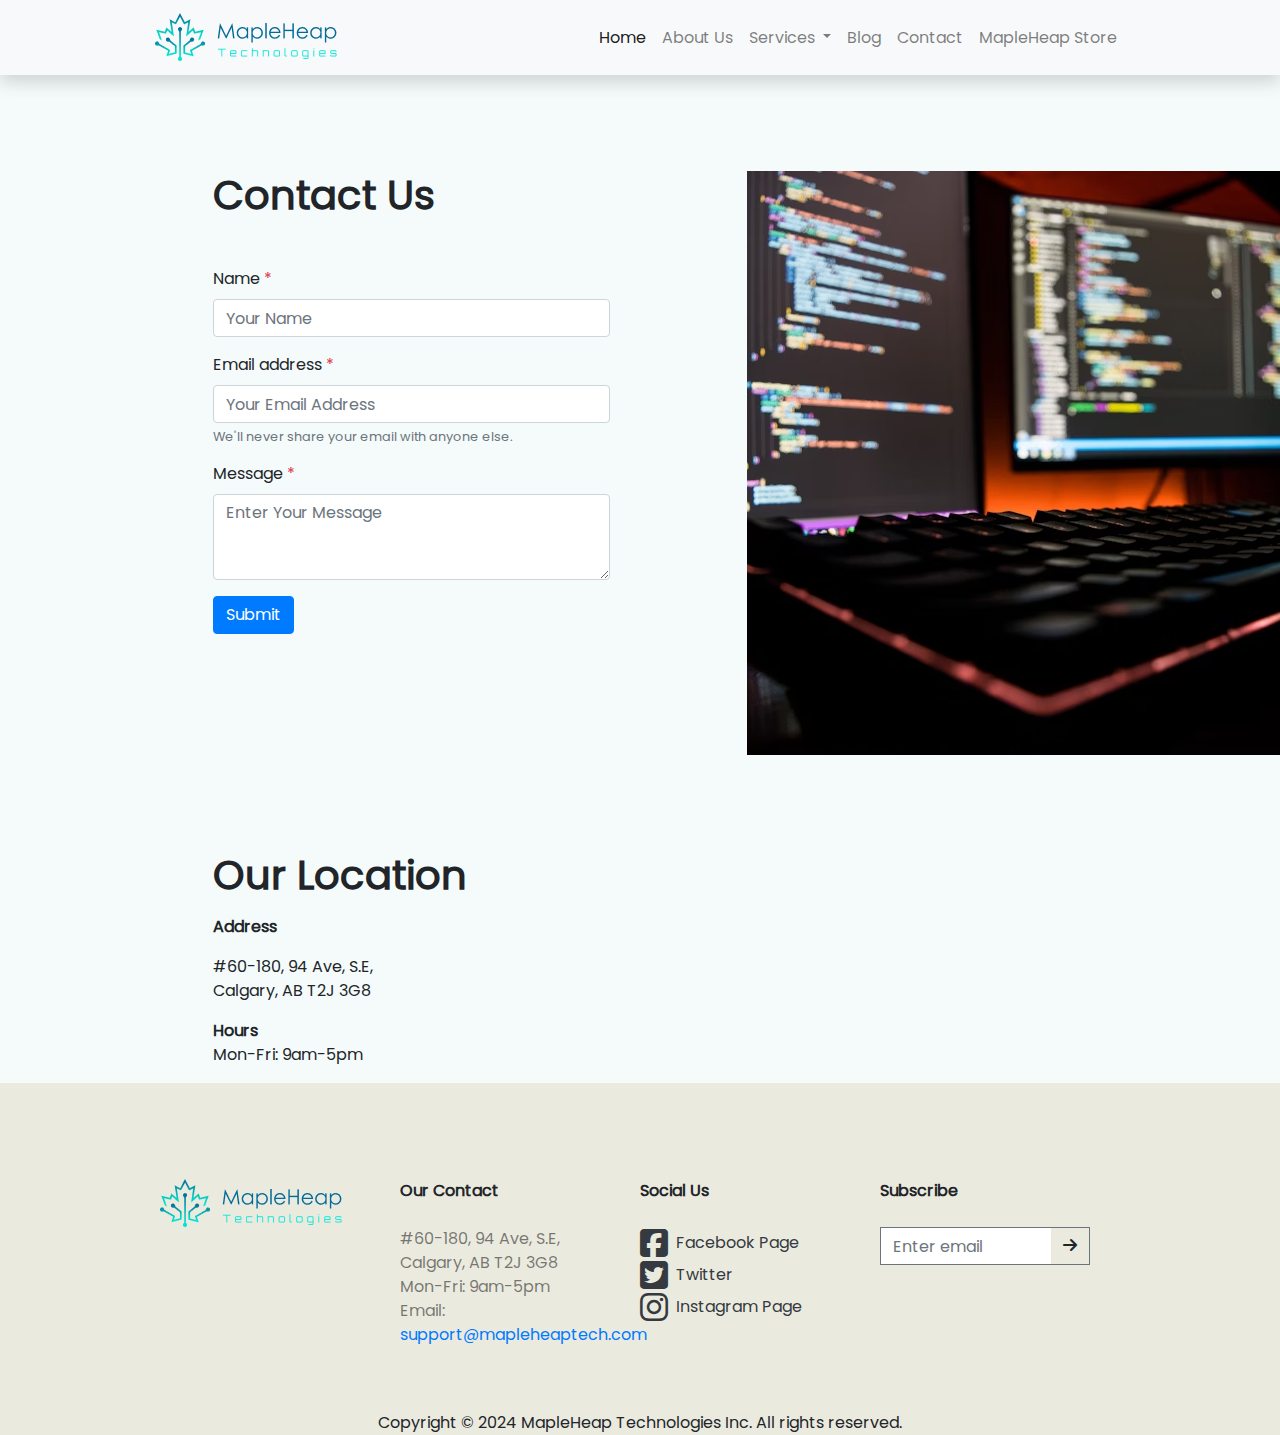
==== templates/contact-us.html @ bfc40b2c "first commit" ====
<!doctype html>
<html lang="en">
  <head>
    <!-- Required meta tags -->
    <meta charset="utf-8">
    <meta name="viewport" content="width=device-width, initial-scale=1, shrink-to-fit=no">

    <title>Mapleheap Technologies - Calgary Based Software Company | MapleHeap Technologies</title>
    <link rel="icon" href="../assets/img/icon.png">

    <!-- Bootstrap CSS -->
    <link rel="stylesheet" href="../assets/bootstrap-4.4.1-dist/css/bootstrap.min.css">
    <link href="../libs/fontawesome/css/fontawesome.css" rel="stylesheet" />
    <link href="../libs/fontawesome/css/brands.css" rel="stylesheet" />
    <link href="../libs/fontawesome/css/solid.css" rel="stylesheet" />

    <!-- custom style  -->
    <link rel="stylesheet" href="../css/style.css">

  </head>
  <body>

    <!-- header -->
    <header id="_header" class="bg-light shadow"></header>

    <section>
    	<div class="p-5 p-lg-0">
    		<div class="row w-100">
    			<div class="col-lg-4 col-sm-6 offset-lg-2 mt-5 pt-5">
    				<h1 class="font-weight-bold mb-5">Contact Us</h1>
    				<form id="contactForm" action="https://formspree.io/f/mleqvjjw" method="post">
              <div class="form-group">
                <label for="exampleInputPassword1">Name <span class="text-danger"> *</span></label>
                <input type="text" name="name" required class="form-control" placeholder="Your Name" id="name">
              </div>
              <div class="form-group">
                <label for="exampleInputEmail1">Email address <span class="text-danger"> *</span></label>
                <input type="email" name="email" required class="form-control" id="email" placeholder="Your Email Address" aria-describedby="emailHelp">
                <small id="emailHelp" class="form-text text-muted">We'll never share your email with anyone else.</small>
              </div>
              <div class="form-group">
                <label for="exampleFormControlTextarea1">Message <span class="text-danger"> *</span></label>
                <textarea name="message" class="form-control" required placeholder="Enter Your Message" id="message" rows="3"></textarea>
              </div>
              <button type="submit" class="btn btn-primary">Submit</button>
            </form>
    			</div>
    			<div class="col-lg-4 col-sm-6 offset-lg-1 mt-5 pt-5">
            <img src="../assets/img/contact.avif" alt="Contact Us Image">
    			</div>
    		</div>
    	</div>

      <div class="row w-100">
        <div class="col-lg-3 col-sm-6 offset-lg-2 mt-5 pt-5">
          <h1 class="font-weight-bold mb-3">Our Location</h1>
          <p><b>Address</b></p>
          <p class="m-0">#60-180, 94 Ave, S.E, </p>
          <p> Calgary, AB T2J 3G8</p>

          <p class="m-0 mt-3"><b>Hours</b></p>
          <p>Mon-Fri: 9am-5pm</p>
        </div>
        <div class="col-lg-6 col-sm-6 mt-5 pt-5">
          <iframe src="https://www.google.com/maps/embed?pb=!1m14!1m8!1m3!1d40200.95120973329!2d-114.070428!3d50.968849!3m2!1i1024!2i768!4f13.1!3m3!1m2!1s0x53717124c456dbf1%3A0x58935331967c357c!2s180%2094%20Ave%20SE%2C%20Calgary%2C%20AB%20T2J%203G8%2C%20Canada!5e0!3m2!1sen!2sus!4v1714321982870!5m2!1sen!2sus" class="w-100 h-100" style="border:0;" allowfullscreen="" loading="lazy" referrerpolicy="no-referrer-when-downgrade"></iframe>
        </div>
      </div>
    </section>

    <footer id="_footer"></footer>
    <!-- Optional JavaScript -->
    <!-- jQuery first, then Popper.js, then Bootstrap JS -->
    <script src="../js/jquery-3.4.1.slim.min.js"></script>
    <script src="../js/popper.min.js"></script>
    <script src="../assets/bootstrap-4.4.1-dist/js/bootstrap.min.js"></script>
    <script type="text/javascript" src="../js/header.js"></script>
    <script type="text/javascript" src="../js/footer.js"></script>
    <script type="text/javascript" src="../js/main.js"></script>
  </body>
</html>
---- libs/fontawesome/css/brands.css ----
/*!
 * Font Awesome Free 6.5.2 by @fontawesome - https://fontawesome.com
 * License - https://fontawesome.com/license/free (Icons: CC BY 4.0, Fonts: SIL OFL 1.1, Code: MIT License)
 * Copyright 2024 Fonticons, Inc.
 */
:root, :host {
  --fa-style-family-brands: 'Font Awesome 6 Brands';
  --fa-font-brands: normal 400 1em/1 'Font Awesome 6 Brands'; }

@font-face {
  font-family: 'Font Awesome 6 Brands';
  font-style: normal;
  font-weight: 400;
  font-display: block;
  src: url("../webfonts/fa-brands-400.woff2") format("woff2"), url("../webfonts/fa-brands-400.ttf") format("truetype"); }

.fab,
.fa-brands {
  font-weight: 400; }

.fa-monero:before {
  content: "\f3d0"; }

.fa-hooli:before {
  content: "\f427"; }

.fa-yelp:before {
  content: "\f1e9"; }

.fa-cc-visa:before {
  content: "\f1f0"; }

.fa-lastfm:before {
  content: "\f202"; }

.fa-shopware:before {
  content: "\f5b5"; }

.fa-creative-commons-nc:before {
  content: "\f4e8"; }

.fa-aws:before {
  content: "\f375"; }

.fa-redhat:before {
  content: "\f7bc"; }

.fa-yoast:before {
  content: "\f2b1"; }

.fa-cloudflare:before {
  content: "\e07d"; }

.fa-ups:before {
  content: "\f7e0"; }

.fa-pixiv:before {
  content: "\e640"; }

.fa-wpexplorer:before {
  content: "\f2de"; }

.fa-dyalog:before {
  content: "\f399"; }

.fa-bity:before {
  content: "\f37a"; }

.fa-stackpath:before {
  content: "\f842"; }

.fa-buysellads:before {
  content: "\f20d"; }

.fa-first-order:before {
  content: "\f2b0"; }

.fa-modx:before {
  content: "\f285"; }

.fa-guilded:before {
  content: "\e07e"; }

.fa-vnv:before {
  content: "\f40b"; }

.fa-square-js:before {
  content: "\f3b9"; }

.fa-js-square:before {
  content: "\f3b9"; }

.fa-microsoft:before {
  content: "\f3ca"; }

.fa-qq:before {
  content: "\f1d6"; }

.fa-orcid:before {
  content: "\f8d2"; }

.fa-java:before {
  content: "\f4e4"; }

.fa-invision:before {
  content: "\f7b0"; }

.fa-creative-commons-pd-alt:before {
  content: "\f4ed"; }

.fa-centercode:before {
  content: "\f380"; }

.fa-glide-g:before {
  content: "\f2a6"; }

.fa-drupal:before {
  content: "\f1a9"; }

.fa-jxl:before {
  content: "\e67b"; }

.fa-hire-a-helper:before {
  content: "\f3b0"; }

.fa-creative-commons-by:before {
  content: "\f4e7"; }

.fa-unity:before {
  content: "\e049"; }

.fa-whmcs:before {
  content: "\f40d"; }

.fa-rocketchat:before {
  content: "\f3e8"; }

.fa-vk:before {
  content: "\f189"; }

.fa-untappd:before {
  content: "\f405"; }

.fa-mailchimp:before {
  content: "\f59e"; }

.fa-css3-alt:before {
  content: "\f38b"; }

.fa-square-reddit:before {
  content: "\f1a2"; }

.fa-reddit-square:before {
  content: "\f1a2"; }

.fa-vimeo-v:before {
  content: "\f27d"; }

.fa-contao:before {
  content: "\f26d"; }

.fa-square-font-awesome:before {
  content: "\e5ad"; }

.fa-deskpro:before {
  content: "\f38f"; }

.fa-brave:before {
  content: "\e63c"; }

.fa-sistrix:before {
  content: "\f3ee"; }

.fa-square-instagram:before {
  content: "\e055"; }

.fa-instagram-square:before {
  content: "\e055"; }

.fa-battle-net:before {
  content: "\f835"; }

.fa-the-red-yeti:before {
  content: "\f69d"; }

.fa-square-hacker-news:before {
  content: "\f3af"; }

.fa-hacker-news-square:before {
  content: "\f3af"; }

.fa-edge:before {
  content: "\f282"; }

.fa-threads:before {
  content: "\e618"; }

.fa-napster:before {
  content: "\f3d2"; }

.fa-square-snapchat:before {
  content: "\f2ad"; }

.fa-snapchat-square:before {
  content: "\f2ad"; }

.fa-google-plus-g:before {
  content: "\f0d5"; }

.fa-artstation:before {
  content: "\f77a"; }

.fa-markdown:before {
  content: "\f60f"; }

.fa-sourcetree:before {
  content: "\f7d3"; }

.fa-google-plus:before {
  content: "\f2b3"; }

.fa-diaspora:before {
  content: "\f791"; }

.fa-foursquare:before {
  content: "\f180"; }

.fa-stack-overflow:before {
  content: "\f16c"; }

.fa-github-alt:before {
  content: "\f113"; }

.fa-phoenix-squadron:before {
  content: "\f511"; }

.fa-pagelines:before {
  content: "\f18c"; }

.fa-algolia:before {
  content: "\f36c"; }

.fa-red-river:before {
  content: "\f3e3"; }

.fa-creative-commons-sa:before {
  content: "\f4ef"; }

.fa-safari:before {
  content: "\f267"; }

.fa-google:before {
  content: "\f1a0"; }

.fa-square-font-awesome-stroke:before {
  content: "\f35c"; }

.fa-font-awesome-alt:before {
  content: "\f35c"; }

.fa-atlassian:before {
  content: "\f77b"; }

.fa-linkedin-in:before {
  content: "\f0e1"; }

.fa-digital-ocean:before {
  content: "\f391"; }

.fa-nimblr:before {
  content: "\f5a8"; }

.fa-chromecast:before {
  content: "\f838"; }

.fa-evernote:before {
  content: "\f839"; }

.fa-hacker-news:before {
  content: "\f1d4"; }

.fa-creative-commons-sampling:before {
  content: "\f4f0"; }

.fa-adversal:before {
  content: "\f36a"; }

.fa-creative-commons:before {
  content: "\f25e"; }

.fa-watchman-monitoring:before {
  content: "\e087"; }

.fa-fonticons:before {
  content: "\f280"; }

.fa-weixin:before {
  content: "\f1d7"; }

.fa-shirtsinbulk:before {
  content: "\f214"; }

.fa-codepen:before {
  content: "\f1cb"; }

.fa-git-alt:before {
  content: "\f841"; }

.fa-lyft:before {
  content: "\f3c3"; }

.fa-rev:before {
  content: "\f5b2"; }

.fa-windows:before {
  content: "\f17a"; }

.fa-wizards-of-the-coast:before {
  content: "\f730"; }

.fa-square-viadeo:before {
  content: "\f2aa"; }

.fa-viadeo-square:before {
  content: "\f2aa"; }

.fa-meetup:before {
  content: "\f2e0"; }

.fa-centos:before {
  content: "\f789"; }

.fa-adn:before {
  content: "\f170"; }

.fa-cloudsmith:before {
  content: "\f384"; }

.fa-opensuse:before {
  content: "\e62b"; }

.fa-pied-piper-alt:before {
  content: "\f1a8"; }

.fa-square-dribbble:before {
  content: "\f397"; }

.fa-dribbble-square:before {
  content: "\f397"; }

.fa-codiepie:before {
  content: "\f284"; }

.fa-node:before {
  content: "\f419"; }

.fa-mix:before {
  content: "\f3cb"; }

.fa-steam:before {
  content: "\f1b6"; }

.fa-cc-apple-pay:before {
  content: "\f416"; }

.fa-scribd:before {
  content: "\f28a"; }

.fa-debian:before {
  content: "\e60b"; }

.fa-openid:before {
  content: "\f19b"; }

.fa-instalod:before {
  content: "\e081"; }

.fa-expeditedssl:before {
  content: "\f23e"; }

.fa-sellcast:before {
  content: "\f2da"; }

.fa-square-twitter:before {
  content: "\f081"; }

.fa-twitter-square:before {
  content: "\f081"; }

.fa-r-project:before {
  content: "\f4f7"; }

.fa-delicious:before {
  content: "\f1a5"; }

.fa-freebsd:before {
  content: "\f3a4"; }

.fa-vuejs:before {
  content: "\f41f"; }

.fa-accusoft:before {
  content: "\f369"; }

.fa-ioxhost:before {
  content: "\f208"; }

.fa-fonticons-fi:before {
  content: "\f3a2"; }

.fa-app-store:before {
  content: "\f36f"; }

.fa-cc-mastercard:before {
  content: "\f1f1"; }

.fa-itunes-note:before {
  content: "\f3b5"; }

.fa-golang:before {
  content: "\e40f"; }

.fa-kickstarter:before {
  content: "\f3bb"; }

.fa-square-kickstarter:before {
  content: "\f3bb"; }

.fa-grav:before {
  content: "\f2d6"; }

.fa-weibo:before {
  content: "\f18a"; }

.fa-uncharted:before {
  content: "\e084"; }

.fa-firstdraft:before {
  content: "\f3a1"; }

.fa-square-youtube:before {
  content: "\f431"; }

.fa-youtube-square:before {
  content: "\f431"; }

.fa-wikipedia-w:before {
  content: "\f266"; }

.fa-wpressr:before {
  content: "\f3e4"; }

.fa-rendact:before {
  content: "\f3e4"; }

.fa-angellist:before {
  content: "\f209"; }

.fa-galactic-republic:before {
  content: "\f50c"; }

.fa-nfc-directional:before {
  content: "\e530"; }

.fa-skype:before {
  content: "\f17e"; }

.fa-joget:before {
  content: "\f3b7"; }

.fa-fedora:before {
  content: "\f798"; }

.fa-stripe-s:before {
  content: "\f42a"; }

.fa-meta:before {
  content: "\e49b"; }

.fa-laravel:before {
  content: "\f3bd"; }

.fa-hotjar:before {
  content: "\f3b1"; }

.fa-bluetooth-b:before {
  content: "\f294"; }

.fa-square-letterboxd:before {
  content: "\e62e"; }

.fa-sticker-mule:before {
  content: "\f3f7"; }

.fa-creative-commons-zero:before {
  content: "\f4f3"; }

.fa-hips:before {
  content: "\f452"; }

.fa-behance:before {
  content: "\f1b4"; }

.fa-reddit:before {
  content: "\f1a1"; }

.fa-discord:before {
  content: "\f392"; }

.fa-chrome:before {
  content: "\f268"; }

.fa-app-store-ios:before {
  content: "\f370"; }

.fa-cc-discover:before {
  content: "\f1f2"; }

.fa-wpbeginner:before {
  content: "\f297"; }

.fa-confluence:before {
  content: "\f78d"; }

.fa-shoelace:before {
  content: "\e60c"; }

.fa-mdb:before {
  content: "\f8ca"; }

.fa-dochub:before {
  content: "\f394"; }

.fa-accessible-icon:before {
  content: "\f368"; }

.fa-ebay:before {
  content: "\f4f4"; }

.fa-amazon:before {
  content: "\f270"; }

.fa-unsplash:before {
  content: "\e07c"; }

.fa-yarn:before {
  content: "\f7e3"; }

.fa-square-steam:before {
  content: "\f1b7"; }

.fa-steam-square:before {
  content: "\f1b7"; }

.fa-500px:before {
  content: "\f26e"; }

.fa-square-vimeo:before {
  content: "\f194"; }

.fa-vimeo-square:before {
  content: "\f194"; }

.fa-asymmetrik:before {
  content: "\f372"; }

.fa-font-awesome:before {
  content: "\f2b4"; }

.fa-font-awesome-flag:before {
  content: "\f2b4"; }

.fa-font-awesome-logo-full:before {
  content: "\f2b4"; }

.fa-gratipay:before {
  content: "\f184"; }

.fa-apple:before {
  content: "\f179"; }

.fa-hive:before {
  content: "\e07f"; }

.fa-gitkraken:before {
  content: "\f3a6"; }

.fa-keybase:before {
  content: "\f4f5"; }

.fa-apple-pay:before {
  content: "\f415"; }

.fa-padlet:before {
  content: "\e4a0"; }

.fa-amazon-pay:before {
  content: "\f42c"; }

.fa-square-github:before {
  content: "\f092"; }

.fa-github-square:before {
  content: "\f092"; }

.fa-stumbleupon:before {
  content: "\f1a4"; }

.fa-fedex:before {
  content: "\f797"; }

.fa-phoenix-framework:before {
  content: "\f3dc"; }

.fa-shopify:before {
  content: "\e057"; }

.fa-neos:before {
  content: "\f612"; }

.fa-square-threads:before {
  content: "\e619"; }

.fa-hackerrank:before {
  content: "\f5f7"; }

.fa-researchgate:before {
  content: "\f4f8"; }

.fa-swift:before {
  content: "\f8e1"; }

.fa-angular:before {
  content: "\f420"; }

.fa-speakap:before {
  content: "\f3f3"; }

.fa-angrycreative:before {
  content: "\f36e"; }

.fa-y-combinator:before {
  content: "\f23b"; }

.fa-empire:before {
  content: "\f1d1"; }

.fa-envira:before {
  content: "\f299"; }

.fa-google-scholar:before {
  content: "\e63b"; }

.fa-square-gitlab:before {
  content: "\e5ae"; }

.fa-gitlab-square:before {
  content: "\e5ae"; }

.fa-studiovinari:before {
  content: "\f3f8"; }

.fa-pied-piper:before {
  content: "\f2ae"; }

.fa-wordpress:before {
  content: "\f19a"; }

.fa-product-hunt:before {
  content: "\f288"; }

.fa-firefox:before {
  content: "\f269"; }

.fa-linode:before {
  content: "\f2b8"; }

.fa-goodreads:before {
  content: "\f3a8"; }

.fa-square-odnoklassniki:before {
  content: "\f264"; }

.fa-odnoklassniki-square:before {
  content: "\f264"; }

.fa-jsfiddle:before {
  content: "\f1cc"; }

.fa-sith:before {
  content: "\f512"; }

.fa-themeisle:before {
  content: "\f2b2"; }

.fa-page4:before {
  content: "\f3d7"; }

.fa-hashnode:before {
  content: "\e499"; }

.fa-react:before {
  content: "\f41b"; }

.fa-cc-paypal:before {
  content: "\f1f4"; }

.fa-squarespace:before {
  content: "\f5be"; }

.fa-cc-stripe:before {
  content: "\f1f5"; }

.fa-creative-commons-share:before {
  content: "\f4f2"; }

.fa-bitcoin:before {
  content: "\f379"; }

.fa-keycdn:before {
  content: "\f3ba"; }

.fa-opera:before {
  content: "\f26a"; }

.fa-itch-io:before {
  content: "\f83a"; }

.fa-umbraco:before {
  content: "\f8e8"; }

.fa-galactic-senate:before {
  content: "\f50d"; }

.fa-ubuntu:before {
  content: "\f7df"; }

.fa-draft2digital:before {
  content: "\f396"; }

.fa-stripe:before {
  content: "\f429"; }

.fa-houzz:before {
  content: "\f27c"; }

.fa-gg:before {
  content: "\f260"; }

.fa-dhl:before {
  content: "\f790"; }

.fa-square-pinterest:before {
  content: "\f0d3"; }

.fa-pinterest-square:before {
  content: "\f0d3"; }

.fa-xing:before {
  content: "\f168"; }

.fa-blackberry:before {
  content: "\f37b"; }

.fa-creative-commons-pd:before {
  content: "\f4ec"; }

.fa-playstation:before {
  content: "\f3df"; }

.fa-quinscape:before {
  content: "\f459"; }

.fa-less:before {
  content: "\f41d"; }

.fa-blogger-b:before {
  content: "\f37d"; }

.fa-opencart:before {
  content: "\f23d"; }

.fa-vine:before {
  content: "\f1ca"; }

.fa-signal-messenger:before {
  content: "\e663"; }

.fa-paypal:before {
  content: "\f1ed"; }

.fa-gitlab:before {
  content: "\f296"; }

.fa-typo3:before {
  content: "\f42b"; }

.fa-reddit-alien:before {
  content: "\f281"; }

.fa-yahoo:before {
  content: "\f19e"; }

.fa-dailymotion:before {
  content: "\e052"; }

.fa-affiliatetheme:before {
  content: "\f36b"; }

.fa-pied-piper-pp:before {
  content: "\f1a7"; }

.fa-bootstrap:before {
  content: "\f836"; }

.fa-odnoklassniki:before {
  content: "\f263"; }

.fa-nfc-symbol:before {
  content: "\e531"; }

.fa-mintbit:before {
  content: "\e62f"; }

.fa-ethereum:before {
  content: "\f42e"; }

.fa-speaker-deck:before {
  content: "\f83c"; }

.fa-creative-commons-nc-eu:before {
  content: "\f4e9"; }

.fa-patreon:before {
  content: "\f3d9"; }

.fa-avianex:before {
  content: "\f374"; }

.fa-ello:before {
  content: "\f5f1"; }

.fa-gofore:before {
  content: "\f3a7"; }

.fa-bimobject:before {
  content: "\f378"; }

.fa-brave-reverse:before {
  content: "\e63d"; }

.fa-facebook-f:before {
  content: "\f39e"; }

.fa-square-google-plus:before {
  content: "\f0d4"; }

.fa-google-plus-square:before {
  content: "\f0d4"; }

.fa-web-awesome:before {
  content: "\e682"; }

.fa-mandalorian:before {
  content: "\f50f"; }

.fa-first-order-alt:before {
  content: "\f50a"; }

.fa-osi:before {
  content: "\f41a"; }

.fa-google-wallet:before {
  content: "\f1ee"; }

.fa-d-and-d-beyond:before {
  content: "\f6ca"; }

.fa-periscope:before {
  content: "\f3da"; }

.fa-fulcrum:before {
  content: "\f50b"; }

.fa-cloudscale:before {
  content: "\f383"; }

.fa-forumbee:before {
  content: "\f211"; }

.fa-mizuni:before {
  content: "\f3cc"; }

.fa-schlix:before {
  content: "\f3ea"; }

.fa-square-xing:before {
  content: "\f169"; }

.fa-xing-square:before {
  content: "\f169"; }

.fa-bandcamp:before {
  content: "\f2d5"; }

.fa-wpforms:before {
  content: "\f298"; }

.fa-cloudversify:before {
  content: "\f385"; }

.fa-usps:before {
  content: "\f7e1"; }

.fa-megaport:before {
  content: "\f5a3"; }

.fa-magento:before {
  content: "\f3c4"; }

.fa-spotify:before {
  content: "\f1bc"; }

.fa-optin-monster:before {
  content: "\f23c"; }

.fa-fly:before {
  content: "\f417"; }

.fa-aviato:before {
  content: "\f421"; }

.fa-itunes:before {
  content: "\f3b4"; }

.fa-cuttlefish:before {
  content: "\f38c"; }

.fa-blogger:before {
  content: "\f37c"; }

.fa-flickr:before {
  content: "\f16e"; }

.fa-viber:before {
  content: "\f409"; }

.fa-soundcloud:before {
  content: "\f1be"; }

.fa-digg:before {
  content: "\f1a6"; }

.fa-tencent-weibo:before {
  content: "\f1d5"; }

.fa-letterboxd:before {
  content: "\e62d"; }

.fa-symfony:before {
  content: "\f83d"; }

.fa-maxcdn:before {
  content: "\f136"; }

.fa-etsy:before {
  content: "\f2d7"; }

.fa-facebook-messenger:before {
  content: "\f39f"; }

.fa-audible:before {
  content: "\f373"; }

.fa-think-peaks:before {
  content: "\f731"; }

.fa-bilibili:before {
  content: "\e3d9"; }

.fa-erlang:before {
  content: "\f39d"; }

.fa-x-twitter:before {
  content: "\e61b"; }

.fa-cotton-bureau:before {
  content: "\f89e"; }

.fa-dashcube:before {
  content: "\f210"; }

.fa-42-group:before {
  content: "\e080"; }

.fa-innosoft:before {
  content: "\e080"; }

.fa-stack-exchange:before {
  content: "\f18d"; }

.fa-elementor:before {
  content: "\f430"; }

.fa-square-pied-piper:before {
  content: "\e01e"; }

.fa-pied-piper-square:before {
  content: "\e01e"; }

.fa-creative-commons-nd:before {
  content: "\f4eb"; }

.fa-palfed:before {
  content: "\f3d8"; }

.fa-superpowers:before {
  content: "\f2dd"; }

.fa-resolving:before {
  content: "\f3e7"; }

.fa-xbox:before {
  content: "\f412"; }

.fa-square-web-awesome-stroke:before {
  content: "\e684"; }

.fa-searchengin:before {
  content: "\f3eb"; }

.fa-tiktok:before {
  content: "\e07b"; }

.fa-square-facebook:before {
  content: "\f082"; }

.fa-facebook-square:before {
  content: "\f082"; }

.fa-renren:before {
  content: "\f18b"; }

.fa-linux:before {
  content: "\f17c"; }

.fa-glide:before {
  content: "\f2a5"; }

.fa-linkedin:before {
  content: "\f08c"; }

.fa-hubspot:before {
  content: "\f3b2"; }

.fa-deploydog:before {
  content: "\f38e"; }

.fa-twitch:before {
  content: "\f1e8"; }

.fa-ravelry:before {
  content: "\f2d9"; }

.fa-mixer:before {
  content: "\e056"; }

.fa-square-lastfm:before {
  content: "\f203"; }

.fa-lastfm-square:before {
  content: "\f203"; }

.fa-vimeo:before {
  content: "\f40a"; }

.fa-mendeley:before {
  content: "\f7b3"; }

.fa-uniregistry:before {
  content: "\f404"; }

.fa-figma:before {
  content: "\f799"; }

.fa-creative-commons-remix:before {
  content: "\f4ee"; }

.fa-cc-amazon-pay:before {
  content: "\f42d"; }

.fa-dropbox:before {
  content: "\f16b"; }

.fa-instagram:before {
  content: "\f16d"; }

.fa-cmplid:before {
  content: "\e360"; }

.fa-upwork:before {
  content: "\e641"; }

.fa-facebook:before {
  content: "\f09a"; }

.fa-gripfire:before {
  content: "\f3ac"; }

.fa-jedi-order:before {
  content: "\f50e"; }

.fa-uikit:before {
  content: "\f403"; }

.fa-fort-awesome-alt:before {
  content: "\f3a3"; }

.fa-phabricator:before {
  content: "\f3db"; }

.fa-ussunnah:before {
  content: "\f407"; }

.fa-earlybirds:before {
  content: "\f39a"; }

.fa-trade-federation:before {
  content: "\f513"; }

.fa-autoprefixer:before {
  content: "\f41c"; }

.fa-whatsapp:before {
  content: "\f232"; }

.fa-square-upwork:before {
  content: "\e67c"; }

.fa-slideshare:before {
  content: "\f1e7"; }

.fa-google-play:before {
  content: "\f3ab"; }

.fa-viadeo:before {
  content: "\f2a9"; }

.fa-line:before {
  content: "\f3c0"; }

.fa-google-drive:before {
  content: "\f3aa"; }

.fa-servicestack:before {
  content: "\f3ec"; }

.fa-simplybuilt:before {
  content: "\f215"; }

.fa-bitbucket:before {
  content: "\f171"; }

.fa-imdb:before {
  content: "\f2d8"; }

.fa-deezer:before {
  content: "\e077"; }

.fa-raspberry-pi:before {
  content: "\f7bb"; }

.fa-jira:before {
  content: "\f7b1"; }

.fa-docker:before {
  content: "\f395"; }

.fa-screenpal:before {
  content: "\e570"; }

.fa-bluetooth:before {
  content: "\f293"; }

.fa-gitter:before {
  content: "\f426"; }

.fa-d-and-d:before {
  content: "\f38d"; }

.fa-microblog:before {
  content: "\e01a"; }

.fa-cc-diners-club:before {
  content: "\f24c"; }

.fa-gg-circle:before {
  content: "\f261"; }

.fa-pied-piper-hat:before {
  content: "\f4e5"; }

.fa-kickstarter-k:before {
  content: "\f3bc"; }

.fa-yandex:before {
  content: "\f413"; }

.fa-readme:before {
  content: "\f4d5"; }

.fa-html5:before {
  content: "\f13b"; }

.fa-sellsy:before {
  content: "\f213"; }

.fa-square-web-awesome:before {
  content: "\e683"; }

.fa-sass:before {
  content: "\f41e"; }

.fa-wirsindhandwerk:before {
  content: "\e2d0"; }

.fa-wsh:before {
  content: "\e2d0"; }

.fa-buromobelexperte:before {
  content: "\f37f"; }

.fa-salesforce:before {
  content: "\f83b"; }

.fa-octopus-deploy:before {
  content: "\e082"; }

.fa-medapps:before {
  content: "\f3c6"; }

.fa-ns8:before {
  content: "\f3d5"; }

.fa-pinterest-p:before {
  content: "\f231"; }

.fa-apper:before {
  content: "\f371"; }

.fa-fort-awesome:before {
  content: "\f286"; }

.fa-waze:before {
  content: "\f83f"; }

.fa-bluesky:before {
  content: "\e671"; }

.fa-cc-jcb:before {
  content: "\f24b"; }

.fa-snapchat:before {
  content: "\f2ab"; }

.fa-snapchat-ghost:before {
  content: "\f2ab"; }

.fa-fantasy-flight-games:before {
  content: "\f6dc"; }

.fa-rust:before {
  content: "\e07a"; }

.fa-wix:before {
  content: "\f5cf"; }

.fa-square-behance:before {
  content: "\f1b5"; }

.fa-behance-square:before {
  content: "\f1b5"; }

.fa-supple:before {
  content: "\f3f9"; }

.fa-webflow:before {
  content: "\e65c"; }

.fa-rebel:before {
  content: "\f1d0"; }

.fa-css3:before {
  content: "\f13c"; }

.fa-staylinked:before {
  content: "\f3f5"; }

.fa-kaggle:before {
  content: "\f5fa"; }

.fa-space-awesome:before {
  content: "\e5ac"; }

.fa-deviantart:before {
  content: "\f1bd"; }

.fa-cpanel:before {
  content: "\f388"; }

.fa-goodreads-g:before {
  content: "\f3a9"; }

.fa-square-git:before {
  content: "\f1d2"; }

.fa-git-square:before {
  content: "\f1d2"; }

.fa-square-tumblr:before {
  content: "\f174"; }

.fa-tumblr-square:before {
  content: "\f174"; }

.fa-trello:before {
  content: "\f181"; }

.fa-creative-commons-nc-jp:before {
  content: "\f4ea"; }

.fa-get-pocket:before {
  content: "\f265"; }

.fa-perbyte:before {
  content: "\e083"; }

.fa-grunt:before {
  content: "\f3ad"; }

.fa-weebly:before {
  content: "\f5cc"; }

.fa-connectdevelop:before {
  content: "\f20e"; }

.fa-leanpub:before {
  content: "\f212"; }

.fa-black-tie:before {
  content: "\f27e"; }

.fa-themeco:before {
  content: "\f5c6"; }

.fa-python:before {
  content: "\f3e2"; }

.fa-android:before {
  content: "\f17b"; }

.fa-bots:before {
  content: "\e340"; }

.fa-free-code-camp:before {
  content: "\f2c5"; }

.fa-hornbill:before {
  content: "\f592"; }

.fa-js:before {
  content: "\f3b8"; }

.fa-ideal:before {
  content: "\e013"; }

.fa-git:before {
  content: "\f1d3"; }

.fa-dev:before {
  content: "\f6cc"; }

.fa-sketch:before {
  content: "\f7c6"; }

.fa-yandex-international:before {
  content: "\f414"; }

.fa-cc-amex:before {
  content: "\f1f3"; }

.fa-uber:before {
  content: "\f402"; }

.fa-github:before {
  content: "\f09b"; }

.fa-php:before {
  content: "\f457"; }

.fa-alipay:before {
  content: "\f642"; }

.fa-youtube:before {
  content: "\f167"; }

.fa-skyatlas:before {
  content: "\f216"; }

.fa-firefox-browser:before {
  content: "\e007"; }

.fa-replyd:before {
  content: "\f3e6"; }

.fa-suse:before {
  content: "\f7d6"; }

.fa-jenkins:before {
  content: "\f3b6"; }

.fa-twitter:before {
  content: "\f099"; }

.fa-rockrms:before {
  content: "\f3e9"; }

.fa-pinterest:before {
  content: "\f0d2"; }

.fa-buffer:before {
  content: "\f837"; }

.fa-npm:before {
  content: "\f3d4"; }

.fa-yammer:before {
  content: "\f840"; }

.fa-btc:before {
  content: "\f15a"; }

.fa-dribbble:before {
  content: "\f17d"; }

.fa-stumbleupon-circle:before {
  content: "\f1a3"; }

.fa-internet-explorer:before {
  content: "\f26b"; }

.fa-stubber:before {
  content: "\e5c7"; }

.fa-telegram:before {
  content: "\f2c6"; }

.fa-telegram-plane:before {
  content: "\f2c6"; }

.fa-old-republic:before {
  content: "\f510"; }

.fa-odysee:before {
  content: "\e5c6"; }

.fa-square-whatsapp:before {
  content: "\f40c"; }

.fa-whatsapp-square:before {
  content: "\f40c"; }

.fa-node-js:before {
  content: "\f3d3"; }

.fa-edge-legacy:before {
  content: "\e078"; }

.fa-slack:before {
  content: "\f198"; }

.fa-slack-hash:before {
  content: "\f198"; }

.fa-medrt:before {
  content: "\f3c8"; }

.fa-usb:before {
  content: "\f287"; }

.fa-tumblr:before {
  content: "\f173"; }

.fa-vaadin:before {
  content: "\f408"; }

.fa-quora:before {
  content: "\f2c4"; }

.fa-square-x-twitter:before {
  content: "\e61a"; }

.fa-reacteurope:before {
  content: "\f75d"; }

.fa-medium:before {
  content: "\f23a"; }

.fa-medium-m:before {
  content: "\f23a"; }

.fa-amilia:before {
  content: "\f36d"; }

.fa-mixcloud:before {
  content: "\f289"; }

.fa-flipboard:before {
  content: "\f44d"; }

.fa-viacoin:before {
  content: "\f237"; }

.fa-critical-role:before {
  content: "\f6c9"; }

.fa-sitrox:before {
  content: "\e44a"; }

.fa-discourse:before {
  content: "\f393"; }

.fa-joomla:before {
  content: "\f1aa"; }

.fa-mastodon:before {
  content: "\f4f6"; }

.fa-airbnb:before {
  content: "\f834"; }

.fa-wolf-pack-battalion:before {
  content: "\f514"; }

.fa-buy-n-large:before {
  content: "\f8a6"; }

.fa-gulp:before {
  content: "\f3ae"; }

.fa-creative-commons-sampling-plus:before {
  content: "\f4f1"; }

.fa-strava:before {
  content: "\f428"; }

.fa-ember:before {
  content: "\f423"; }

.fa-canadian-maple-leaf:before {
  content: "\f785"; }

.fa-teamspeak:before {
  content: "\f4f9"; }

.fa-pushed:before {
  content: "\f3e1"; }

.fa-wordpress-simple:before {
  content: "\f411"; }

.fa-nutritionix:before {
  content: "\f3d6"; }

.fa-wodu:before {
  content: "\e088"; }

.fa-google-pay:before {
  content: "\e079"; }

.fa-intercom:before {
  content: "\f7af"; }

.fa-zhihu:before {
  content: "\f63f"; }

.fa-korvue:before {
  content: "\f42f"; }

.fa-pix:before {
  content: "\e43a"; }

.fa-steam-symbol:before {
  content: "\f3f6"; }
---- libs/fontawesome/css/solid.css ----
/*!
 * Font Awesome Free 6.5.2 by @fontawesome - https://fontawesome.com
 * License - https://fontawesome.com/license/free (Icons: CC BY 4.0, Fonts: SIL OFL 1.1, Code: MIT License)
 * Copyright 2024 Fonticons, Inc.
 */
:root, :host {
  --fa-style-family-classic: 'Font Awesome 6 Free';
  --fa-font-solid: normal 900 1em/1 'Font Awesome 6 Free'; }

@font-face {
  font-family: 'Font Awesome 6 Free';
  font-style: normal;
  font-weight: 900;
  font-display: block;
  src: url("../webfonts/fa-solid-900.woff2") format("woff2"), url("../webfonts/fa-solid-900.ttf") format("truetype"); }

.fas,
.fa-solid {
  font-weight: 900; }
---- css/style.css ----
@font-face {
  font-family: 'Poppins';
  src: url('../assets/Poppins/Poppins-Regular.ttf') format('truetype');
}

* {
	margin: 0;
  padding: 0;
	font-family: 'Poppins', Arial, sans-serif;
}
body{
  background-color:#f4fbfa;
}

#webcoderskull{
    position: absolute;
    left: 0;
    top: 20%;
    padding: 0 20px;
}

canvas{
    height:100vh;
    background-color:#f4fbfa;
    width: 100%;
}

.services-cards{
  background-color: #DEFFFD;
  border-radius: 25px;
}


 #testimonial-area .section-heading h2 {
   font-size: 48px;
   line-height: 58px;
}
 .testi-wrap {
   position: relative;
   height: 550px;
   margin-top: -80px;
}
 .client-single {
   margin-top: 20px;
   text-align: center;
   position: absolute;
   -webkit-transition: all 1s ease;
   transition: all 1s ease;
}
 .client-info, .client-comment {
   -webkit-transition: all 0.3s ease;
   transition: all 0.3s ease;
}
 .client-single.inactive .client-comment, .client-single.inactive .client-info {
   display: none;
}
 .client-single.inactive .client-comment, .client-single.inactive .client-info {
   opacity: 0;
   visibility: hidden;
}
 .client-single.position-1 {
   -webkit-transform: scale(0.65);
   transform: scale(0.65);
}
 .client-single.position-2 {
   left: -40px;
   top: 105px;
}
 .client-single.position-3 {
   left: -60px;
   top: 240px;
   -webkit-transform: scale(0.4) !important;
   transform: scale(0.4) !important;
}
 .client-single.position-4 {
   left: 55px;
   top: 380px;
}
 .client-single.position-5 {
   top: 30px;
   right: 55px;
}
 .client-single.position-6 {
   top: 225px;
   right: -40px;
}
 .client-single.position-7 {
   top: 400px;
   right: 45px;
   -webkit-transform: scale(0.4) !important;
   transform: scale(0.4) !important;
}
 .client-single.active {
   top: 10%;
   left: 50%;
   -webkit-transform: translateX(-50%);
   transform: translateX(-50%);
   z-index: 10;
   width: 70%;
}
 .client-single.active .client-comment, .client-single.active .client-info {
   -webkit-transition-delay: 0.6s;
   transition-delay: 0.6s;
}
 .client-single:not(.active) {
   -webkit-transform: scale(0.55);
   transform: scale(0.55);
   z-index: 99;
}
 .client-single.active .client-img {
   width: 160px;
   height: 160px;
   margin: 0 auto 24px;
   position: relative;
}
 .client-single.active .client-img:before {
   border-radius: 100%;
   content: '';
   background-image: -webkit-gradient(linear, left top, left bottom, from(#9d5bfe), to(#3890fe));
   background-image: linear-gradient(180deg, #9d5bfe 0%, #3890fe 100%);
   padding: 5px;
   width: 160px;
   height: 160px;
   top: -4px;
   left: 0px;
   position: absolute;
   z-index: -1;
}
 .client-single .client-img img {
   width: 150px;
   border-radius: 50%;
   border: 8px solid #d1e9ff;
   cursor: pointer;
}
 .client-single.active .client-img img {
   max-width: 160px;
   margin: 0 auto 24px;
   border: 0;
}
 .client-comment {
   padding: 0 30px;
}
 .client-comment h3 {
   font-size: 22px;
   line-height: 32px;
   color: #505b6d;
}
 .client-comment span i {
   font-size: 60px;
   color: #0084ff;
   margin: 40px 0 24px;
   display: inline-block;
}
 .client-info h3 {
   color: #000;
   font-weight: 600;
   margin-bottom: 4px;
}
 .client-info p {
   color: #0084ff;
   text-transform: uppercase;
}
 @media only screen and (min-width: 768px) and (max-width: 991px) {
   #testimonial-area .section-heading h2 {
     font-size: 30px;
  }
   .client-comment h3 {
     font-size: 18px;
     line-height: 28px;
  }
   .client-single.active {
     width: 60%;
  }
   .client-single:not(.active) {
     -webkit-transform: scale(0.55);
     transform: scale(0.35);
  }
   .client-single.position-3, .client-single.position-7 {
     -webkit-transform: scale(0.3) !important;
     transform: scale(0.3) !important;
  }
   .client-single.active .client-img img {
     max-width: 100px;
  }
   .client-single.active .client-img::before {
     padding: 5px;
     width: 108px;
     height: 108px;
     top: -4px;
     left: 6px;
  }
   .client-single.active .client-img {
     width: 120px;
     height: 100px;
  }
   .testi-wrap {
     height: 580px;
  }
   #testimonial-area {
     padding: 100px 0 0;
  }
}
 @media only screen and (min-width: 480px) and (max-width: 767px) {
   #testimonial-area .section-heading h2 {
     font-size: 30px;
  }
   .client-comment h3 {
     font-size: 14px;
     line-height: 26px;
  }
   .client-single.active {
     width: 60%;
  }
   .client-comment span i {
     font-size: 40px;
  }
   .client-single:not(.active) {
     -webkit-transform: scale(0.55);
     transform: scale(0.35);
  }
   .client-single.position-5, .client-single.position-7 {
     right: 0;
  }
   .client-single.position-4 {
     left: 0;
  }
   .client-single.position-3, .client-single.position-7 {
     -webkit-transform: scale(0.3) !important;
     transform: scale(0.3) !important;
  }
   .client-single.active .client-img img {
     max-width: 80px;
  }
   .client-single.active .client-img::before {
     padding: 5px;
     width: 88px;
     height: 88px;
     top: -4px;
     left: 16px;
  }
   .client-single.active .client-img {
     width: 120px;
     height: 100px;
  }
   .testi-wrap {
     height: 630px;
  }
}
 @media only screen and (min-width: 360px) and (max-width: 479px) {
   #testimonial-area .section-heading h2 {
     font-size: 30px;
     line-height: 40px;
  }
   .client-comment h3 {
     font-size: 14px;
     line-height: 26px;
  }
   .client-single.active {
     width: 80%;
  }
   .client-comment span i {
     font-size: 40px;
  }
   .client-single:not(.active) {
     -webkit-transform: scale(0.25);
     transform: scale(0.25);
  }
   .client-single.position-5, .client-single.position-7, .client-single.position-6 {
     right: -70px;
  }
   .client-single.position-4 {
     left: -60px;
  }
   .client-single.position-3 {
     left: -75px;
  }
   .client-single.position-3, .client-single.position-7 {
     -webkit-transform: scale(0.25) !important;
     transform: scale(0.25) !important;
  }
   .client-single.active .client-img img {
     max-width: 80px;
  }
   .client-single.active .client-img::before {
     padding: 5px;
     width: 88px;
     height: 88px;
     top: -4px;
     left: 16px;
  }
   .client-single.active .client-img {
     width: 120px;
     height: 100px;
  }
   .testi-wrap {
     height: 600px;
  }
}
 @media only screen and (min-width: 320px) and (max-width: 359px) {
   #testimonial-area .section-heading h2 {
     font-size: 30px;
  }
   .client-comment h3 {
     font-size: 14px;
     line-height: 26px;
  }
   .client-single.active {
     width: 80%;
  }
   .client-comment span i {
     font-size: 40px;
  }
   .client-single:not(.active) {
     -webkit-transform: scale(0.25);
     transform: scale(0.25);
  }
   .client-single.position-5, .client-single.position-7, .client-single.position-6 {
     right: -70px;
  }
   .client-single.position-4 {
     left: -60px;
  }
   .client-single.position-3 {
     left: -75px;
  }
   .client-single.position-3, .client-single.position-7 {
     -webkit-transform: scale(0.25) !important;
     transform: scale(0.25) !important;
  }
   .client-single.active .client-img img {
     max-width: 80px;
  }
   .client-single.active .client-img::before {
     padding: 5px;
     width: 88px;
     height: 88px;
     top: -4px;
     left: 16px;
  }
   .client-single.active .client-img {
     width: 120px;
     height: 100px;
  }
   .testi-wrap {
     height: 550px;
  }
}

#sWorks{
  background-image: url(../assets/img/work-banner.png);
  background-repeat: no-repeat;
  background-size: cover;
}

/*Mobile Media Query*/
@media only screen and (max-width: 768px) {
  .banner-text{
    font-size: 2.5rem!important;
  }
  .banner-text-2{
    font-size: 2rem!important;
  }
}

#_footer{
  background-color: #EBEADF!important;
}
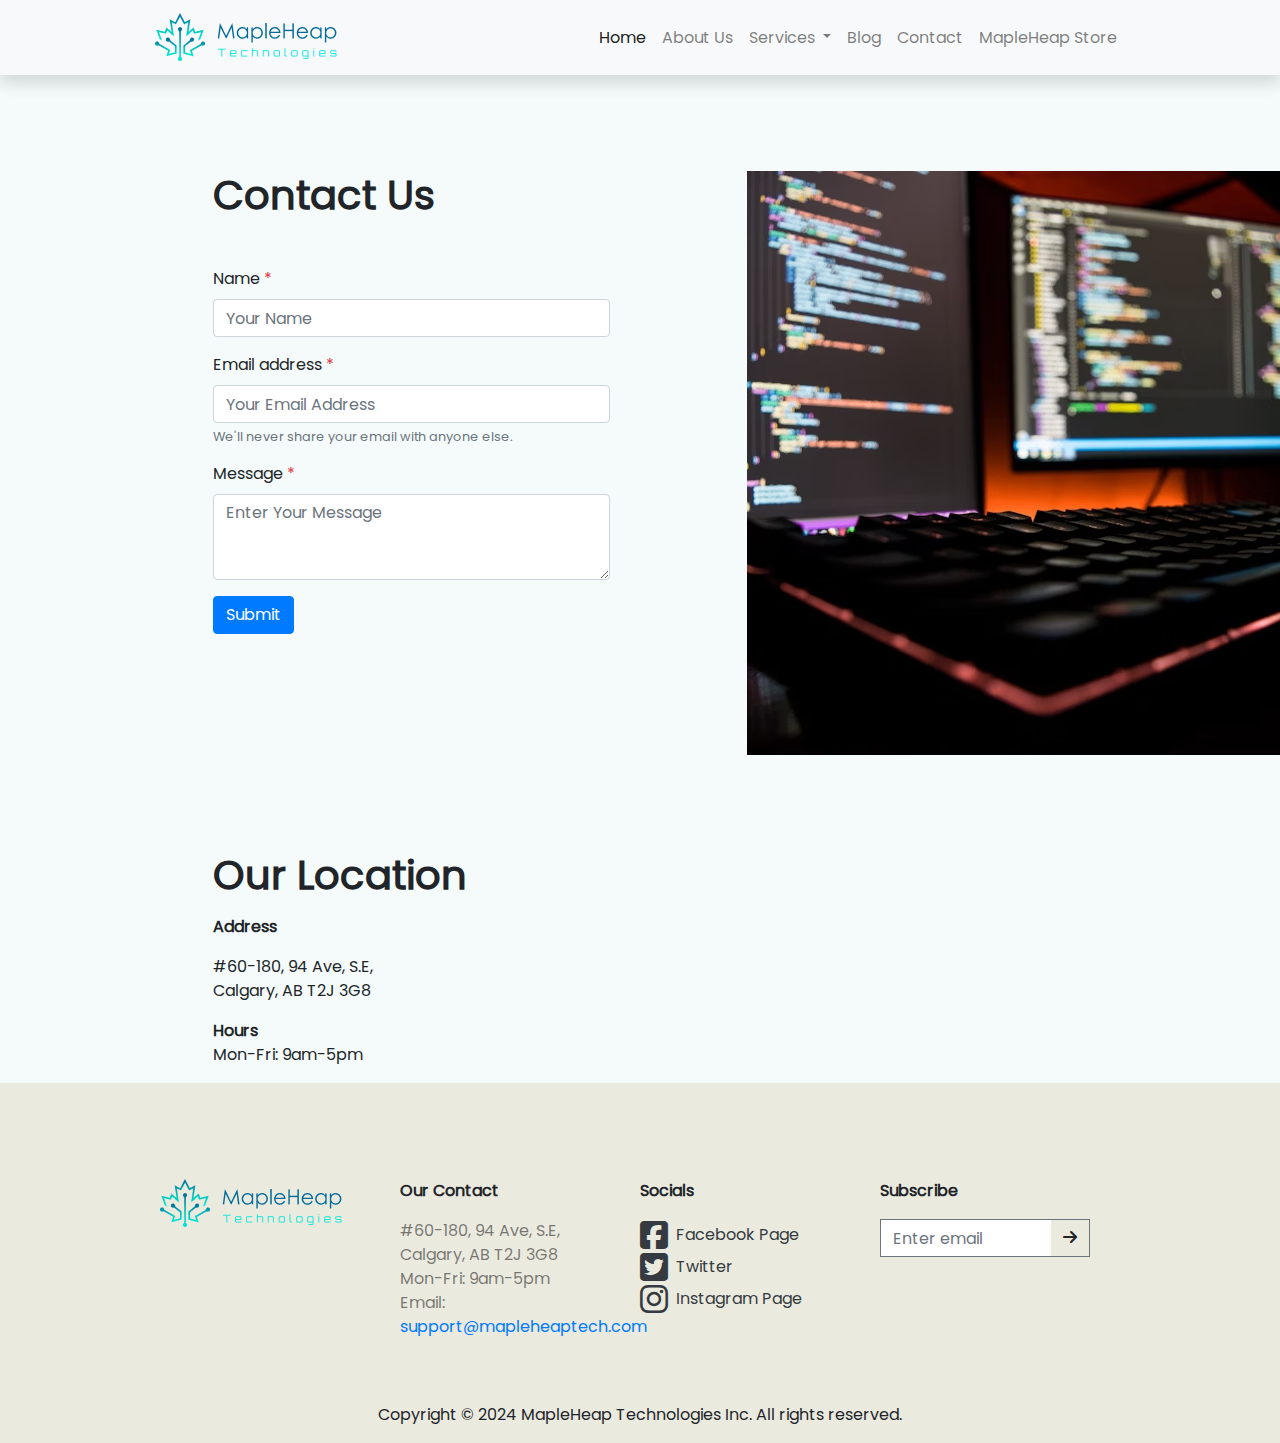
==== commit 347c11b7: "UI Changes" ====
--- a/templates/contact-us.html
+++ b/templates/contact-us.html
@@ -28,7 +28,7 @@
     		<div class="row w-100">
     			<div class="col-lg-4 col-sm-6 offset-lg-2 mt-5 pt-5">
     				<h1 class="font-weight-bold mb-5">Contact Us</h1>
-    				<form id="contactForm" action="https://formspree.io/f/mleqvjjw" method="post">
+    				<form id="contactForm">
               <div class="form-group">
                 <label for="exampleInputPassword1">Name <span class="text-danger"> *</span></label>
                 <input type="text" name="name" required class="form-control" placeholder="Your Name" id="name">
@@ -76,5 +76,6 @@
     <script type="text/javascript" src="../js/header.js"></script>
     <script type="text/javascript" src="../js/footer.js"></script>
     <script type="text/javascript" src="../js/main.js"></script>
+    <script type="text/javascript" src="../js/form.js"></script>
   </body>
 </html>--- a/css/style.css
+++ b/css/style.css
@@ -364,4 +364,7 @@
 
 #_footer{
   background-color: #EBEADF!important;
-}+}
+
+.module:nth-of-type(odd) { background-color: #f4fbfa!important}
+.module:nth-of-type(even) { color:white; background-color: #01405c!important }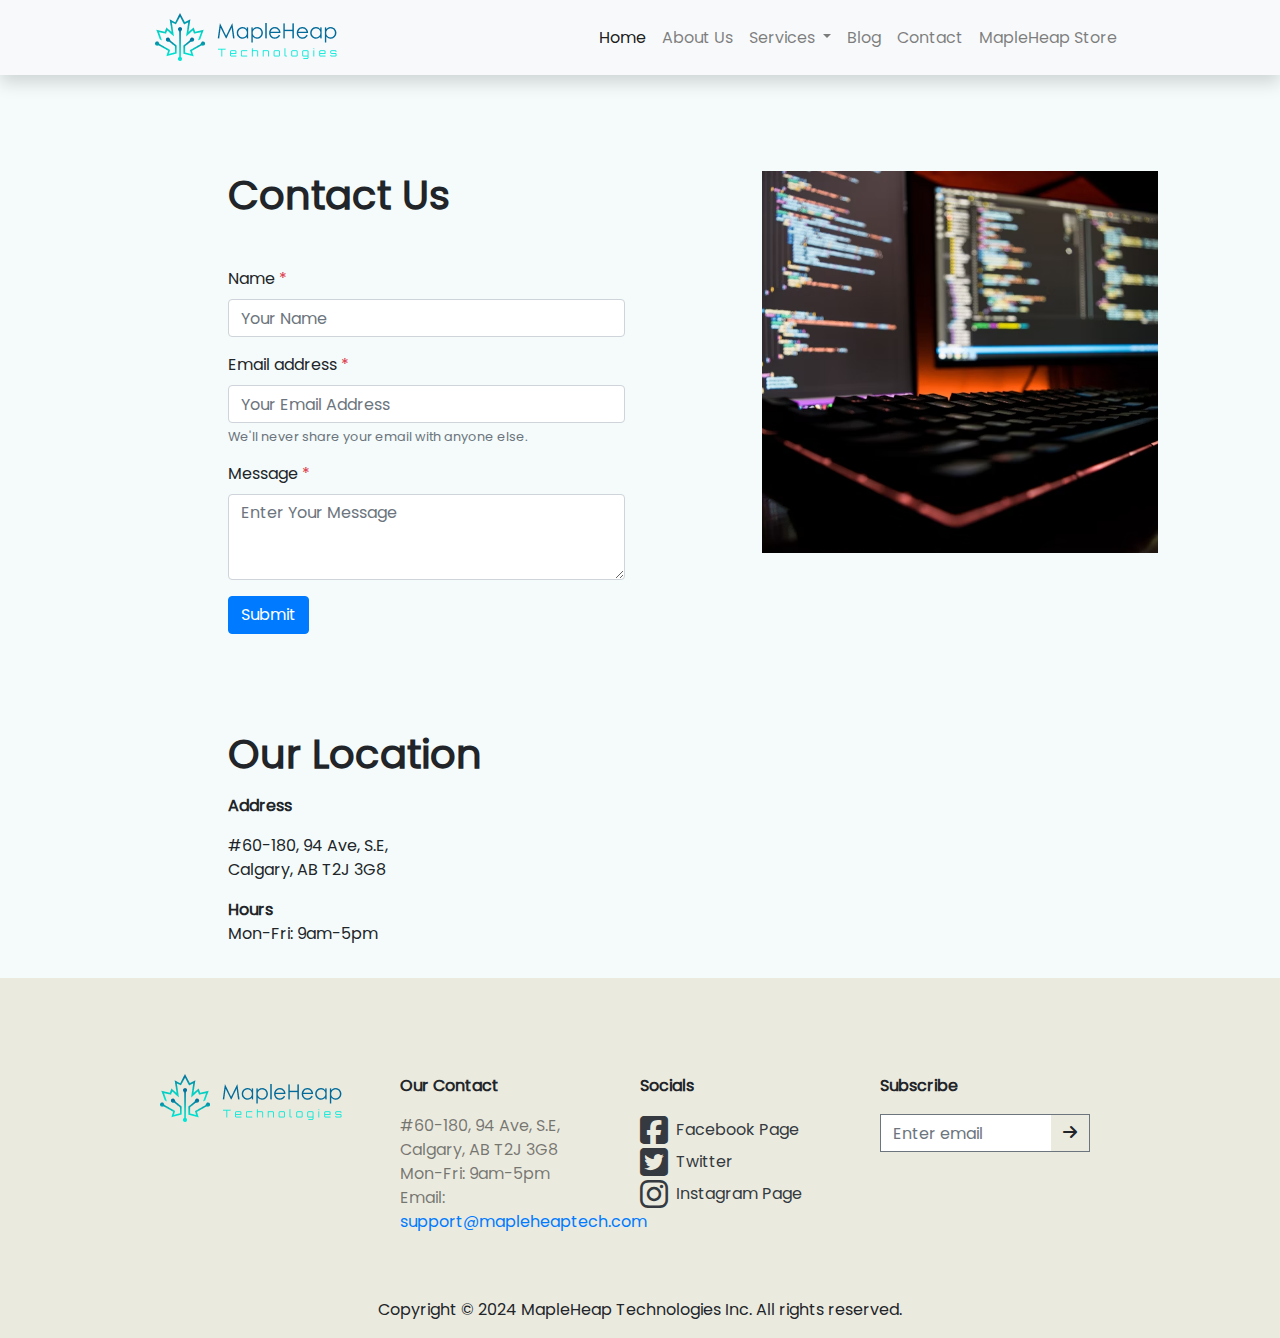
==== commit c738b125: "Changes" ====
--- a/templates/contact-us.html
+++ b/templates/contact-us.html
@@ -24,9 +24,9 @@
     <header id="_header" class="bg-light shadow"></header>
 
     <section>
-    	<div class="p-5 p-lg-0">
-    		<div class="row w-100">
-    			<div class="col-lg-4 col-sm-6 offset-lg-2 mt-5 pt-5">
+    	<div class="p-lg-0 pt-5">
+    		<div class="row w-100 m-auto">
+    			<div class="col-lg-4 col-sm-6 offset-lg-2 mt-lg-5 pt-lg-5">
     				<h1 class="font-weight-bold mb-5">Contact Us</h1>
     				<form id="contactForm">
               <div class="form-group">
@@ -46,12 +46,12 @@
             </form>
     			</div>
     			<div class="col-lg-4 col-sm-6 offset-lg-1 mt-5 pt-5">
-            <img src="../assets/img/contact.avif" alt="Contact Us Image">
+            <img src="../assets/img/contact.avif" alt="Contact Us Image" class="w-100 img-fluid">
     			</div>
     		</div>
     	</div>
 
-      <div class="row w-100">
+      <div class="row w-100 m-auto pb-3">
         <div class="col-lg-3 col-sm-6 offset-lg-2 mt-5 pt-5">
           <h1 class="font-weight-bold mb-3">Our Location</h1>
           <p><b>Address</b></p>
